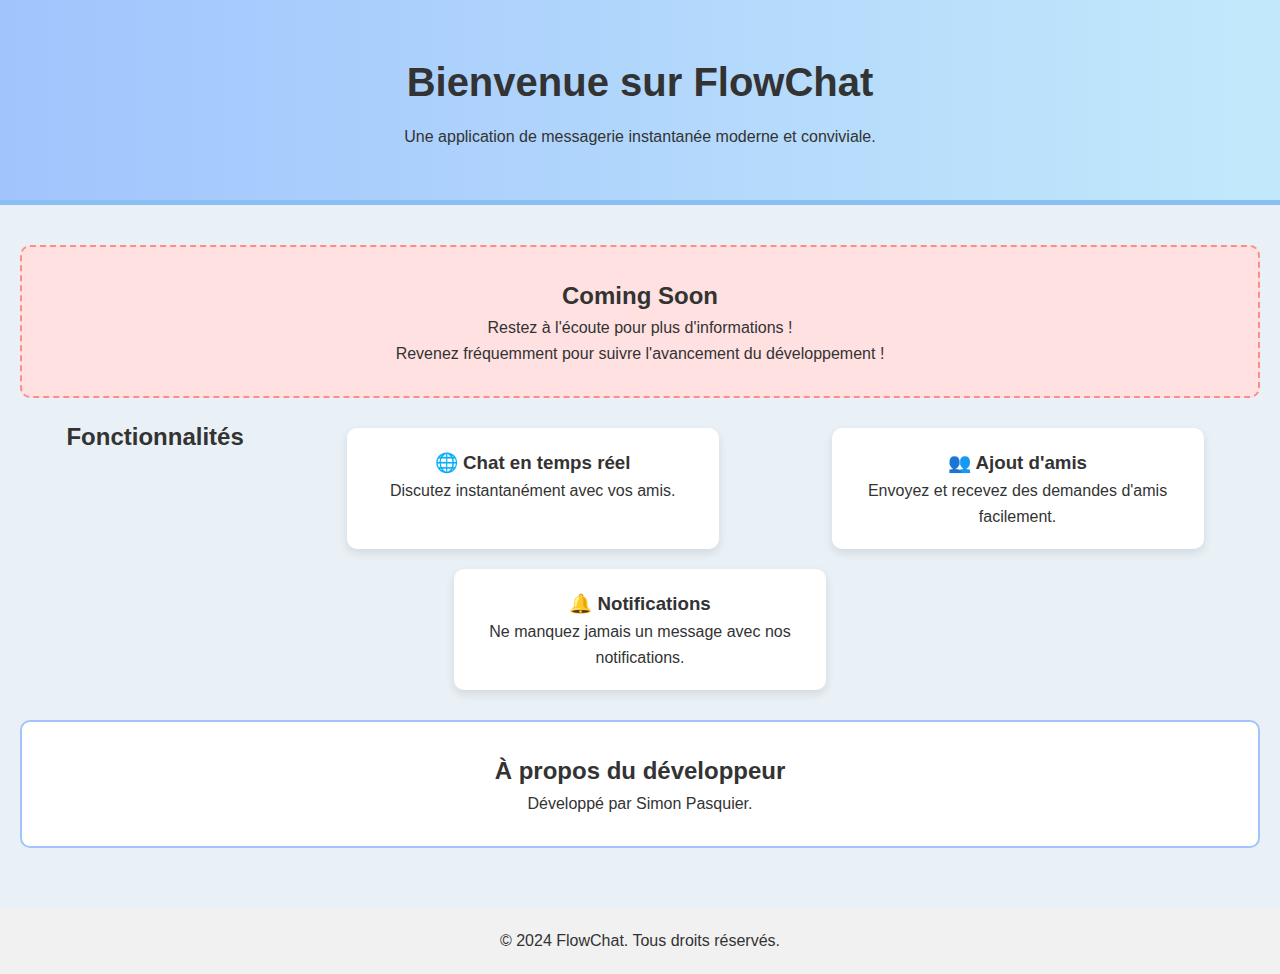
==== index.html @ 2a512c7e "Add files via upload" ====
<!DOCTYPE html>
<html lang="fr">
<head>
    <meta charset="UTF-8">
    <meta name="viewport" content="width=device-width, initial-scale=1.0">
    <title>FlowChat</title>
    <link rel="stylesheet" href="styles.css">
</head>
<body>
    <header>
        <h1>Bienvenue sur FlowChat</h1>
        <p>Une application de messagerie instantanée moderne et conviviale.</p>
    </header>
    
    <main>
        <section class="coming-soon">
            <h2>Coming Soon</h2>
            <p>Restez à l'écoute pour plus d'informations !</p>
            <p>Revenez fréquemment pour suivre l'avancement du développement !</p>
        </section>

        <section class="features">
            <h2>Fonctionnalités</h2>
            <div class="feature">
                <h3>🌐 Chat en temps réel</h3>
                <p>Discutez instantanément avec vos amis.</p>
            </div>
            <div class="feature">
                <h3>👥 Ajout d'amis</h3>
                <p>Envoyez et recevez des demandes d'amis facilement.</p>
            </div>
            <div class="feature">
                <h3>🔔 Notifications</h3>
                <p>Ne manquez jamais un message avec nos notifications.</p>
            </div>
        </section>

        <section class="developer-info">
            <h2>À propos du développeur</h2>
            <p>Développé par Simon Pasquier.</p>
        </section>
    </main>

    <footer>
        <p>© 2024 FlowChat. Tous droits réservés.</p>
    </footer>
</body>
</html>
---- styles.css ----
* {
    box-sizing: border-box;
    margin: 0;
    padding: 0;
}

body {
    font-family: 'Arial', sans-serif;
    background-color: #e9f1f7; /* Couleur de fond pastel */
    color: #333;
    line-height: 1.6;
}

header {
    text-align: center;
    padding: 50px;
    background: linear-gradient(to right, #a1c4fd, #c2e9fb);
    border-bottom: 5px solid #8abff4;
    animation: fadeIn 1s ease;
}

header h1 {
    font-size: 2.5em;
    margin-bottom: 10px;
}

main {
    padding: 20px;
}

.coming-soon {
    background-color: #ffe1e1; /* Couleur pastel pour la section Coming Soon */
    border: 2px dashed #ff8b8b; /* Bordure en pointillé */
    border-radius: 10px;
    padding: 30px;
    text-align: center;
    margin: 20px 0;
    animation: slideIn 0.5s ease;
}

.features {
    display: flex;
    justify-content: space-around;
    flex-wrap: wrap;
    margin: 20px 0;
}

.feature {
    background-color: #ffffff;
    border-radius: 10px;
    box-shadow: 0 4px 10px rgba(0, 0, 0, 0.1);
    padding: 20px;
    margin: 10px;
    width: 30%;
    text-align: center;
    transition: transform 0.3s;
}

.feature:hover {
    transform: translateY(-5px);
}

.developer-info {
    background-color: #ffffff; /* Couleur blanche pour la section Développeur */
    border: 2px solid #a1c4fd; /* Bordure */
    border-radius: 10px;
    padding: 30px;
    text-align: center;
    margin: 20px 0;
    animation: slideIn 0.5s ease;
}



footer {
    text-align: center;
    padding: 20px;
    background-color: #f1f1f1;
    margin-top: 20px;
}

@keyframes fadeIn {
    from {
        opacity: 0;
    }
    to {
        opacity: 1;
    }
}

@keyframes slideIn {
    from {
        transform: translateY(-20px);
        opacity: 0;
    }
    to {
        transform: translateY(0);
        opacity: 1;
    }
}
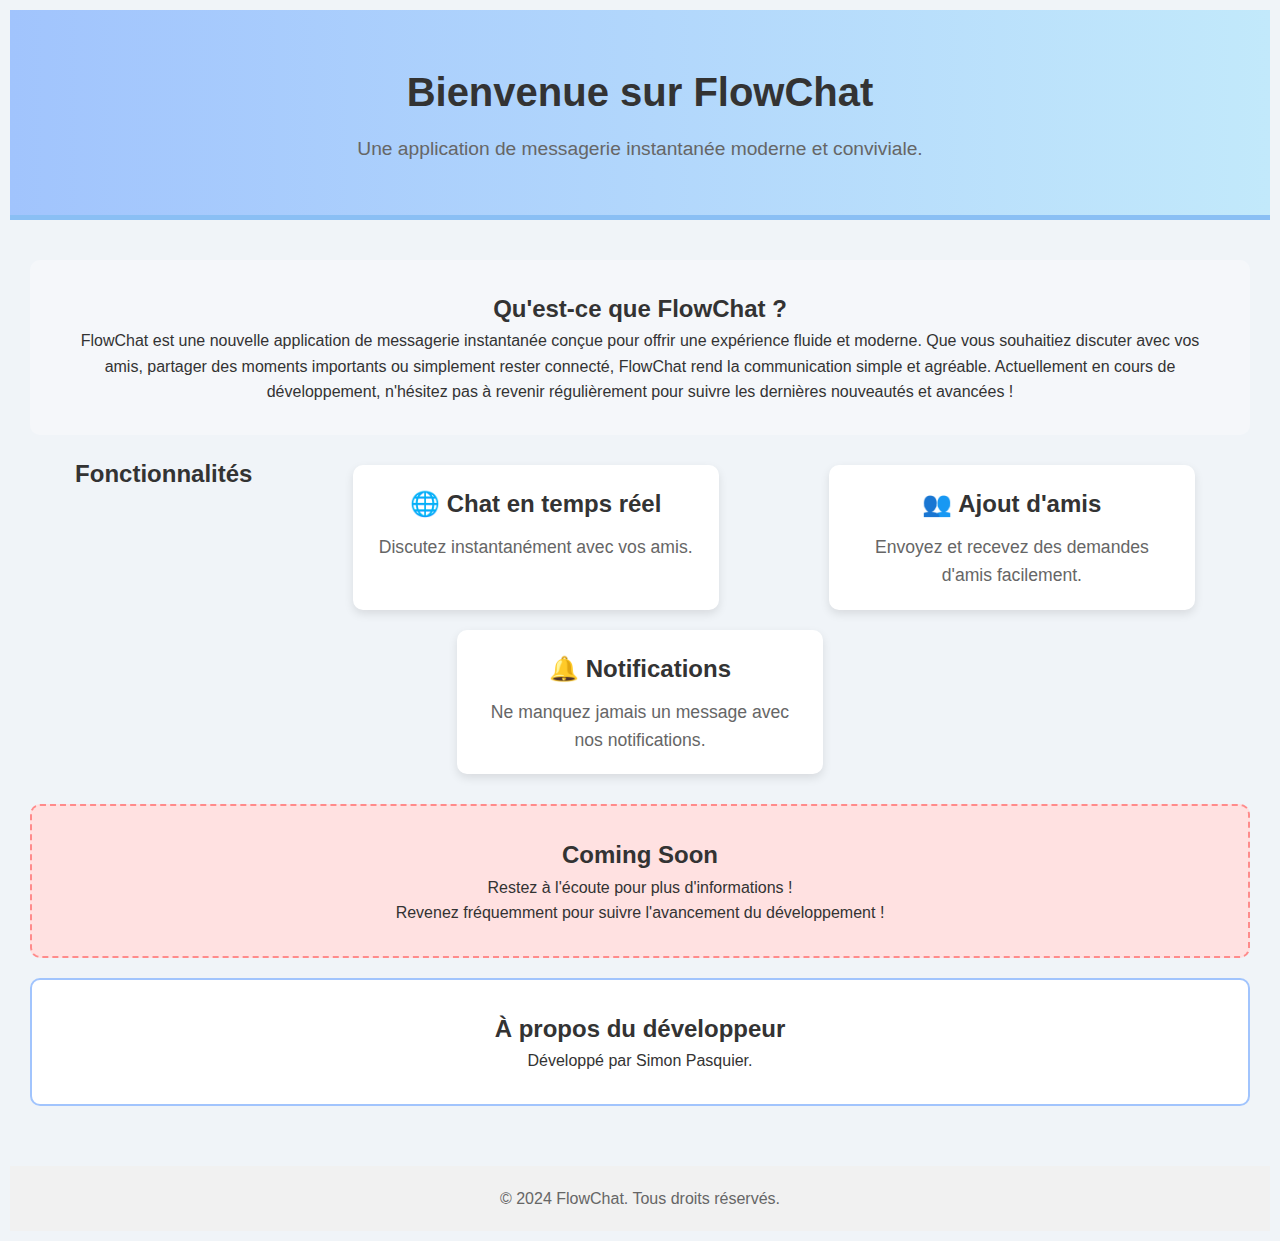
==== commit 06b50fb4: "Add files via upload" ====
--- a/index.html
+++ b/index.html
@@ -13,10 +13,9 @@
     </header>
     
     <main>
-        <section class="coming-soon">
-            <h2>Coming Soon</h2>
-            <p>Restez à l'écoute pour plus d'informations !</p>
-            <p>Revenez fréquemment pour suivre l'avancement du développement !</p>
+        <section class="about">
+            <h2>Qu'est-ce que FlowChat ?</h2>
+            <p>FlowChat est une nouvelle application de messagerie instantanée conçue pour offrir une expérience fluide et moderne. Que vous souhaitiez discuter avec vos amis, partager des moments importants ou simplement rester connecté, FlowChat rend la communication simple et agréable. Actuellement en cours de développement, n'hésitez pas à revenir régulièrement pour suivre les dernières nouveautés et avancées !</p>
         </section>
 
         <section class="features">
@@ -35,6 +34,12 @@
             </div>
         </section>
 
+        <section class="coming-soon">
+            <h2>Coming Soon</h2>
+            <p>Restez à l'écoute pour plus d'informations !</p>
+            <p>Revenez fréquemment pour suivre l'avancement du développement !</p>
+        </section>
+
         <section class="developer-info">
             <h2>À propos du développeur</h2>
             <p>Développé par Simon Pasquier.</p>
--- a/styles.css
+++ b/styles.css
@@ -1,3 +1,4 @@
+/* Style global - Desktop et mobile par défaut */
 * {
     box-sizing: border-box;
     margin: 0;
@@ -6,15 +7,17 @@
 
 body {
     font-family: 'Arial', sans-serif;
-    background-color: #e9f1f7; /* Couleur de fond pastel */
+    background-color: #f0f4f8; /* Couleur de fond pastel */
     color: #333;
     line-height: 1.6;
+    padding: 10px;
 }
 
+/* Header */
 header {
     text-align: center;
     padding: 50px;
-    background: linear-gradient(to right, #a1c4fd, #c2e9fb);
+    background: linear-gradient(to right, #a1c4fd, #c2e9fb); /* Gradient pastel */
     border-bottom: 5px solid #8abff4;
     animation: fadeIn 1s ease;
 }
@@ -22,12 +25,20 @@
 header h1 {
     font-size: 2.5em;
     margin-bottom: 10px;
+    color: #333;
 }
 
+header p {
+    font-size: 1.2em;
+    color: #666;
+}
+
+/* Main sections */
 main {
     padding: 20px;
 }
 
+/* Coming Soon section */
 .coming-soon {
     background-color: #ffe1e1; /* Couleur pastel pour la section Coming Soon */
     border: 2px dashed #ff8b8b; /* Bordure en pointillé */
@@ -38,6 +49,17 @@
     animation: slideIn 0.5s ease;
 }
 
+/* About section */
+.about {
+    background-color: #f5f7fa; /* Couleur pastel légère */
+    border-radius: 10px;
+    padding: 30px;
+    text-align: center;
+    margin: 20px 0;
+    animation: slideIn 0.5s ease;
+}
+
+/* Features section */
 .features {
     display: flex;
     justify-content: space-around;
@@ -60,6 +82,18 @@
     transform: translateY(-5px);
 }
 
+.feature h3 {
+    margin-bottom: 10px;
+    font-size: 1.5em;
+    color: #333;
+}
+
+.feature p {
+    font-size: 1.1em;
+    color: #666;
+}
+
+/* Developer Info section */
 .developer-info {
     background-color: #ffffff; /* Couleur blanche pour la section Développeur */
     border: 2px solid #a1c4fd; /* Bordure */
@@ -70,15 +104,17 @@
     animation: slideIn 0.5s ease;
 }
 
-
-
+/* Footer */
 footer {
     text-align: center;
     padding: 20px;
     background-color: #f1f1f1;
     margin-top: 20px;
+    font-size: 1rem;
+    color: #666;
 }
 
+/* Animations */
 @keyframes fadeIn {
     from {
         opacity: 0;
@@ -98,3 +134,15 @@
         opacity: 1;
     }
 }
+
+/* Media Queries - Mobile optimization */
+@media (max-width: 768px) {
+    .features {
+        flex-direction: column;
+    }
+
+    .feature {
+        width: 90%;
+        margin: 10px auto;
+    }
+}
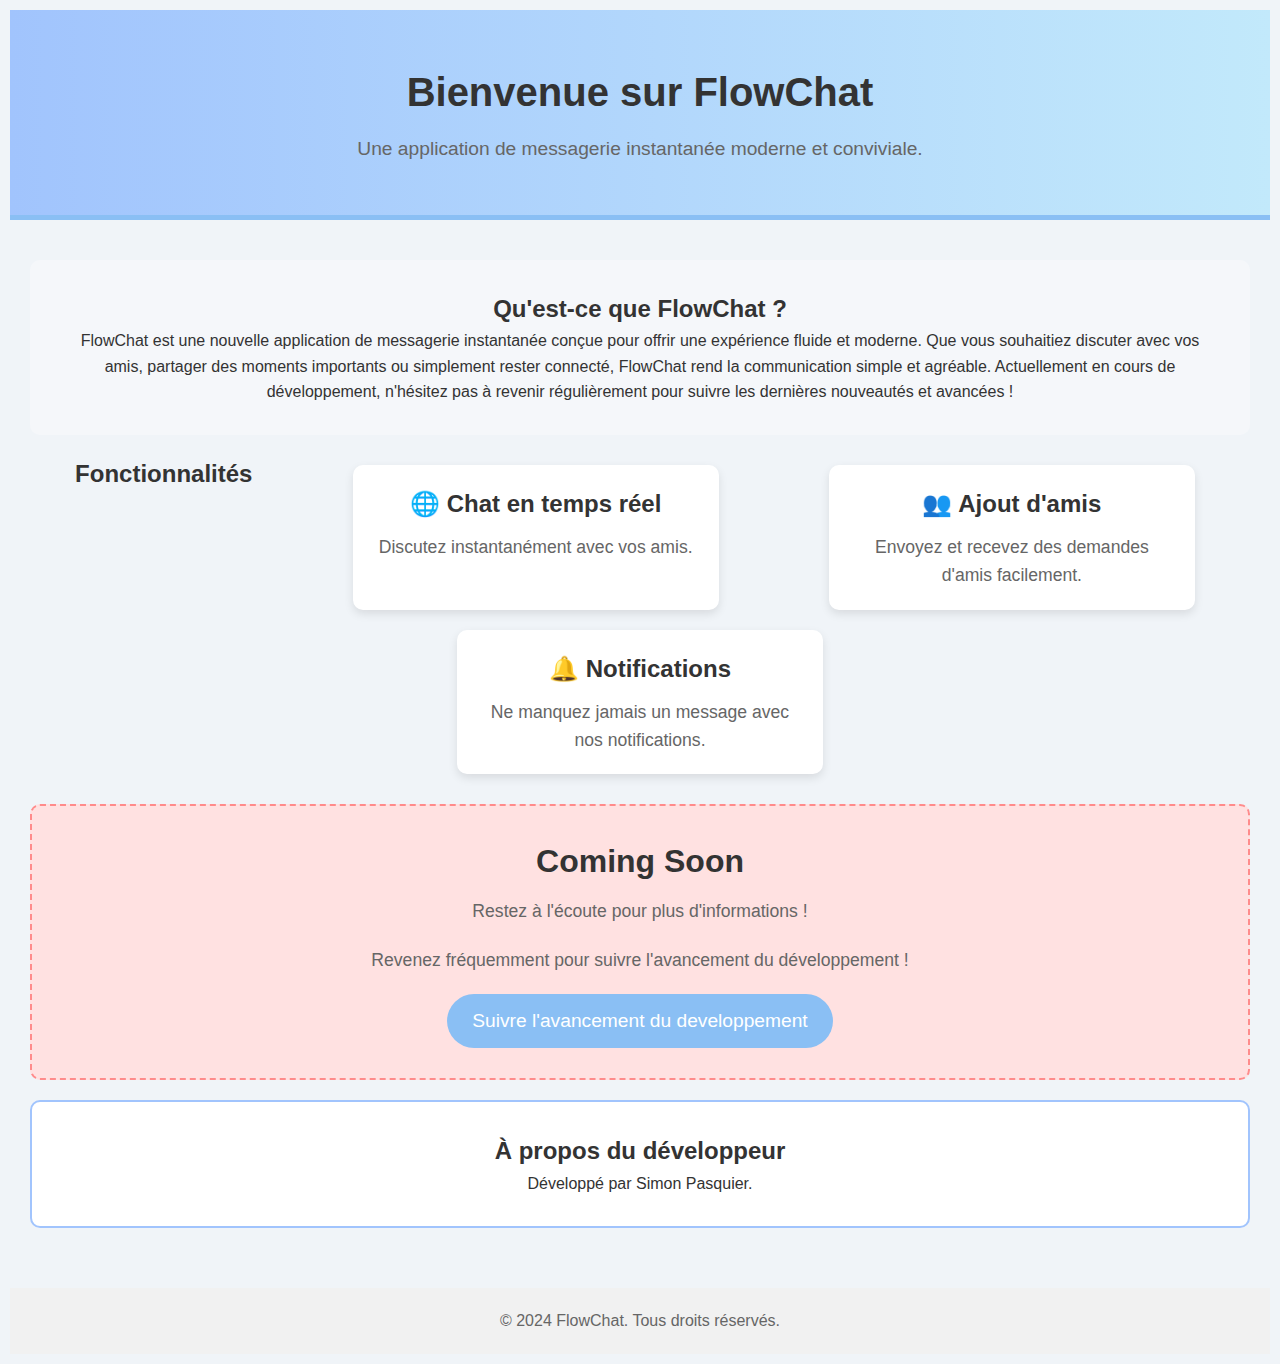
==== commit 9834c83d: "Add files via upload" ====
--- a/index.html
+++ b/index.html
@@ -38,6 +38,7 @@
             <h2>Coming Soon</h2>
             <p>Restez à l'écoute pour plus d'informations !</p>
             <p>Revenez fréquemment pour suivre l'avancement du développement !</p>
+            <a href="avancement.html" class="btn-blue">Suivre l'avancement du developpement</a>
         </section>
 
         <section class="developer-info">
--- a/styles.css
+++ b/styles.css
@@ -1,4 +1,4 @@
-/* Style global - Desktop et mobile par défaut */
+/* Style global */
 * {
     box-sizing: border-box;
     margin: 0;
@@ -47,6 +47,45 @@
     text-align: center;
     margin: 20px 0;
     animation: slideIn 0.5s ease;
+}
+
+.coming-soon h2 {
+    font-size: 2em;
+    color: #333;
+    margin-bottom: 10px;
+}
+
+.coming-soon p {
+    font-size: 1.1em;
+    color: #666;
+    margin-bottom: 20px;
+}
+
+.btn-follow {
+    display: inline-block;
+    padding: 12px 25px;
+    background-color: #ff8b8b;
+    color: white;
+    font-size: 1.2em;
+    text-decoration: none;
+    border-radius: 50px;
+    transition: background-color 0.3s ease, transform 0.3s ease;
+}
+
+.btn-blue {
+    display: inline-block;
+    padding: 12px 25px;
+    background-color: #8abff4;
+    color: white;
+    font-size: 1.2em;
+    text-decoration: none;
+    border-radius: 50px;
+    transition: background-color 0.3s ease, transform 0.3s ease;
+}
+
+.btn-follow:hover {
+    background-color: #6aa3d6;
+    transform: scale(1.05);
 }
 
 /* About section */
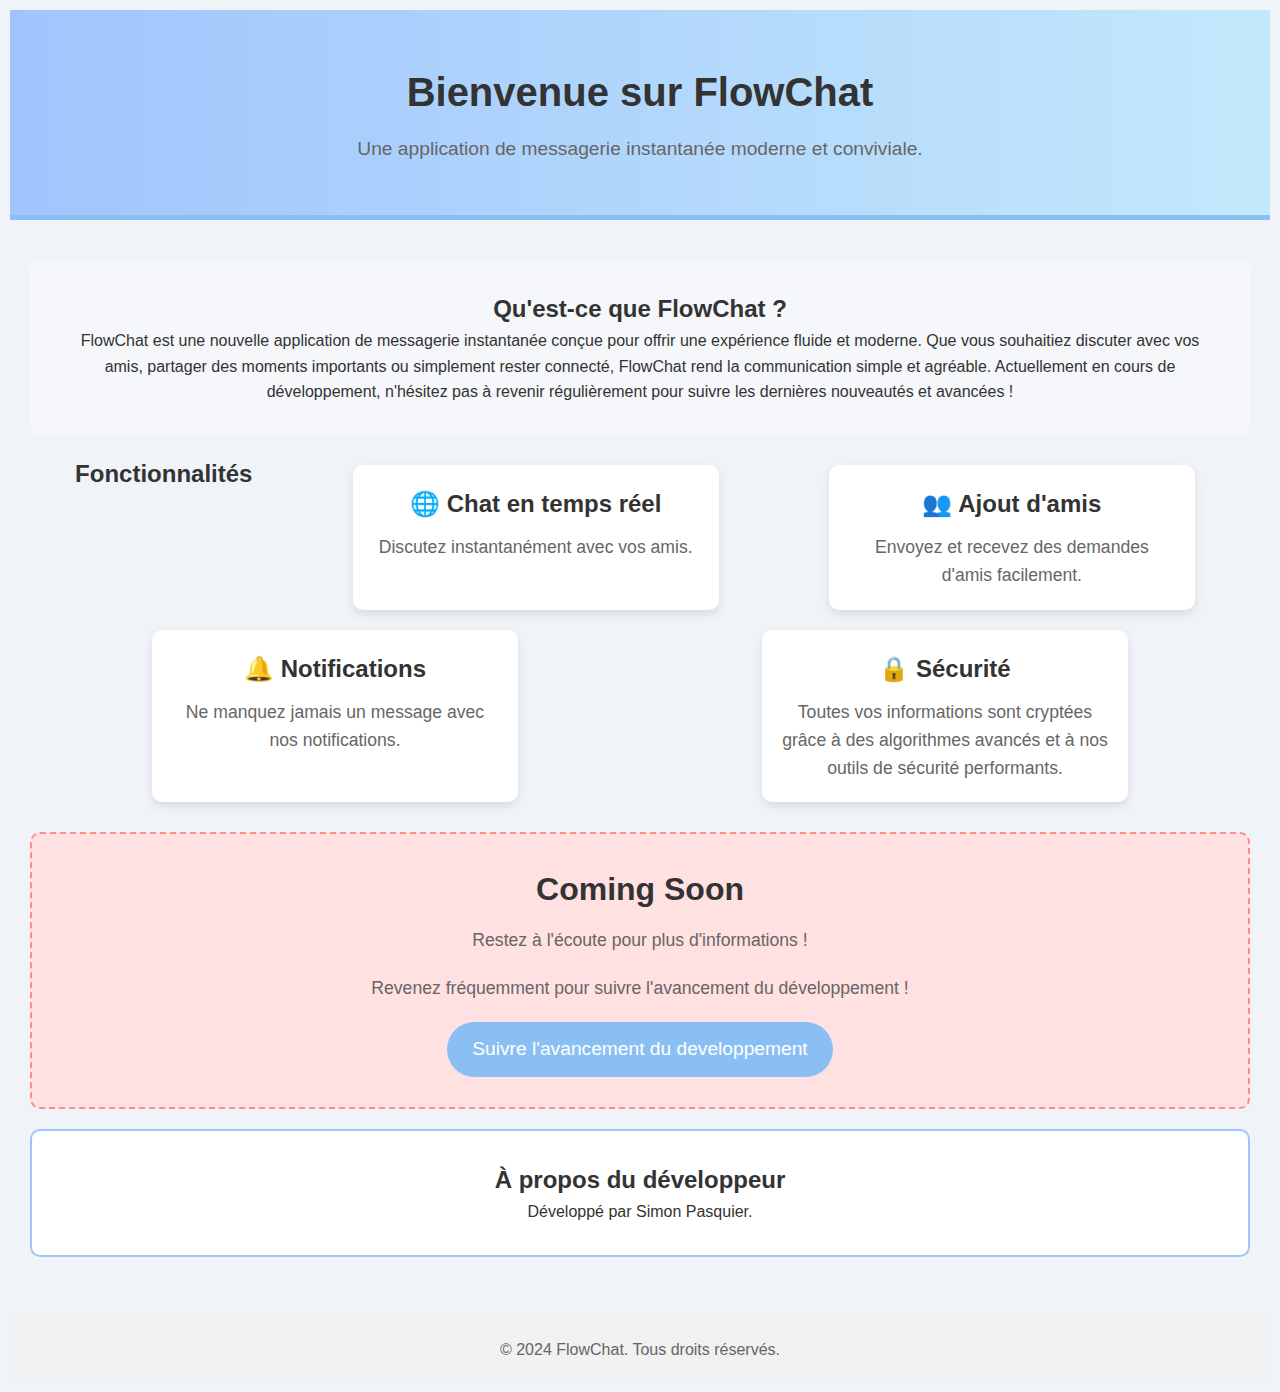
==== commit d5120322: "Add files via upload" ====
--- a/index.html
+++ b/index.html
@@ -32,6 +32,10 @@
                 <h3>🔔 Notifications</h3>
                 <p>Ne manquez jamais un message avec nos notifications.</p>
             </div>
+            <div class="feature">
+                <h3>🔒 Sécurité</h3>
+                <p>Toutes vos informations sont cryptées grâce à des algorithmes avancés et à nos outils de sécurité performants. </p>
+            </div>
         </section>
 
         <section class="coming-soon">
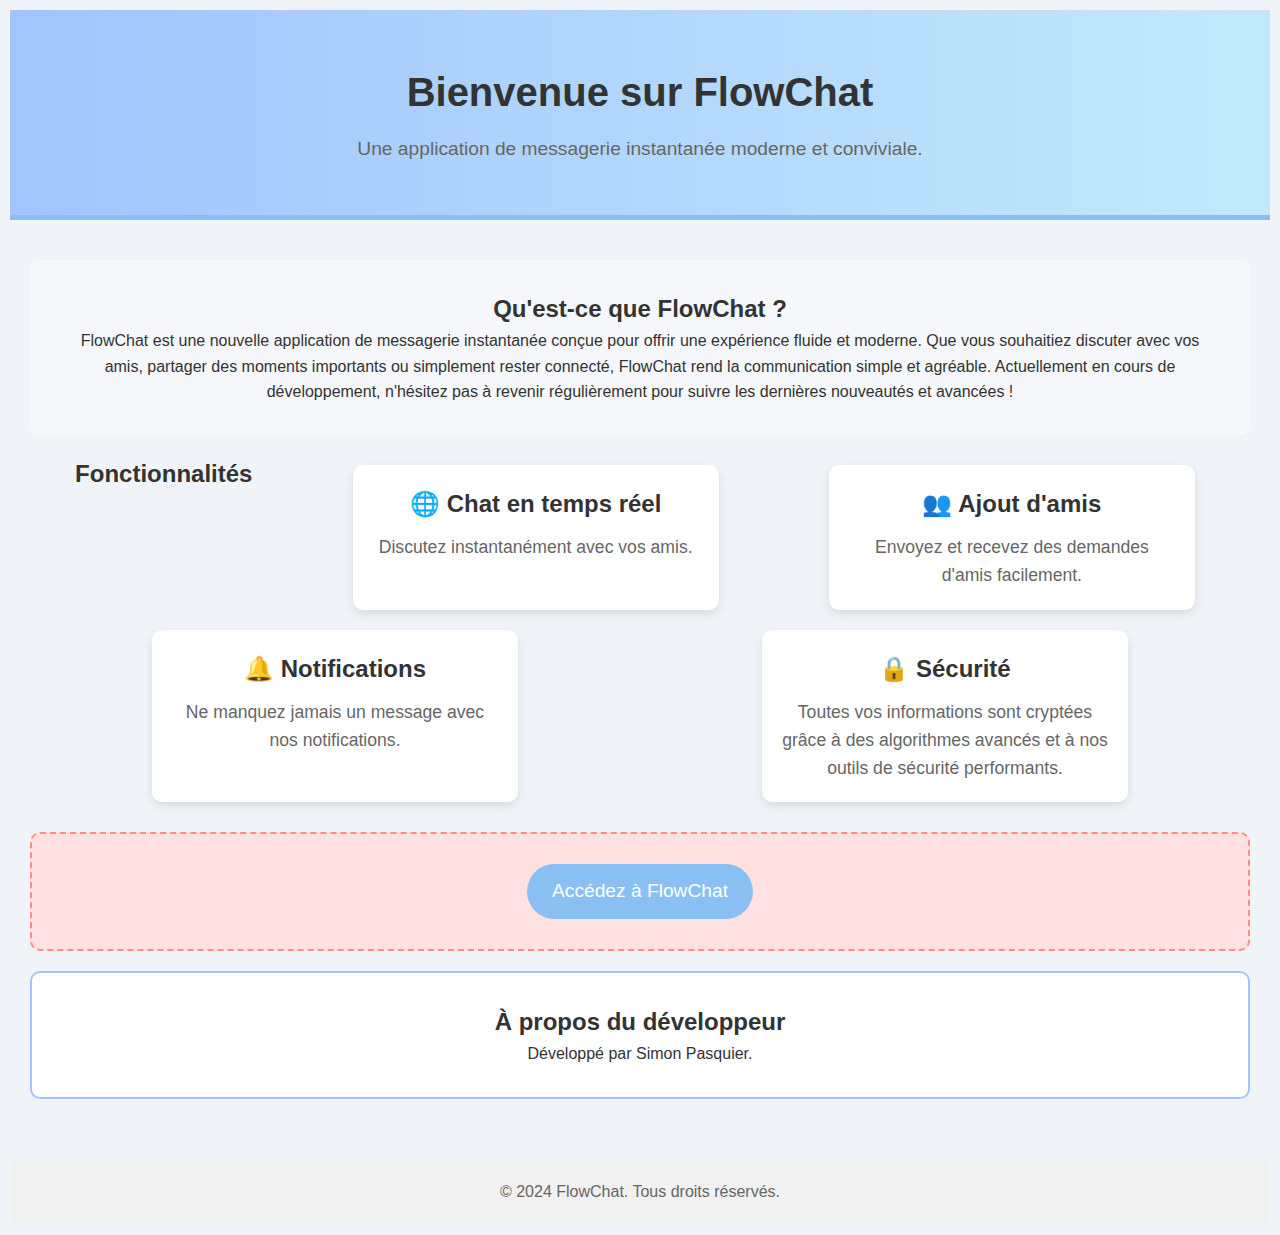
==== commit 59500d22: "Add files via upload" ====
--- a/index.html
+++ b/index.html
@@ -39,10 +39,7 @@
         </section>
 
         <section class="coming-soon">
-            <h2>Coming Soon</h2>
-            <p>Restez à l'écoute pour plus d'informations !</p>
-            <p>Revenez fréquemment pour suivre l'avancement du développement !</p>
-            <a href="avancement.html" class="btn-blue">Suivre l'avancement du developpement</a>
+            <a href="https://flowchat.alwaysdata.net" class="btn-blue">Accédez à FlowChat</a>
         </section>
 
         <section class="developer-info">
--- a/styles.css
+++ b/styles.css
@@ -185,3 +185,67 @@
         margin: 10px auto;
     }
 }
+
+.info-page {
+    background-color: #ffffff; /* Couleur blanche pour la section Développeur */
+    border: 2px solid #a1c4fd; /* Bordure */
+    border-radius: 10px;
+    padding: 30px;
+    text-align: center;
+    margin: 20px 0;
+    animation: slideIn 0.5s ease;
+}
+
+.info-page h1 {
+    font-size: 2.5em;
+    margin-bottom: 10px;
+    color: #333;
+}
+
+.info-page h2 {
+    font-size: 2em;
+    margin-bottom: 10px;
+    color: #333;
+}
+
+.info-page p {
+    font-size: 1.1em;
+    color: #666;
+    margin-bottom: 20px;
+}
+
+.info-page a {
+    display: inline-block;
+    padding: 12px 25px;
+    background-color: #ff8b8b;
+    color: white;
+    font-size: 1.2em;
+    text-decoration: none;
+    border-radius: 50px;
+    transition: background-color 0.3s ease, transform 0.3s ease;
+}
+
+.info-page a:hover {
+    background-color: #6aa3d6;
+    transform: scale(1.05);
+}
+
+/* Animations */
+@keyframes slideIn {
+    from {
+        transform: translateY(-20px);
+        opacity: 0;
+    }
+    to {
+        transform: translateY(0);
+        opacity: 1;
+    }
+}
+
+/* Media Queries - Mobile optimization */
+@media (max-width: 768px) {
+    .info-page {
+        width: 90%;
+        margin: 10px auto;
+    }
+}
